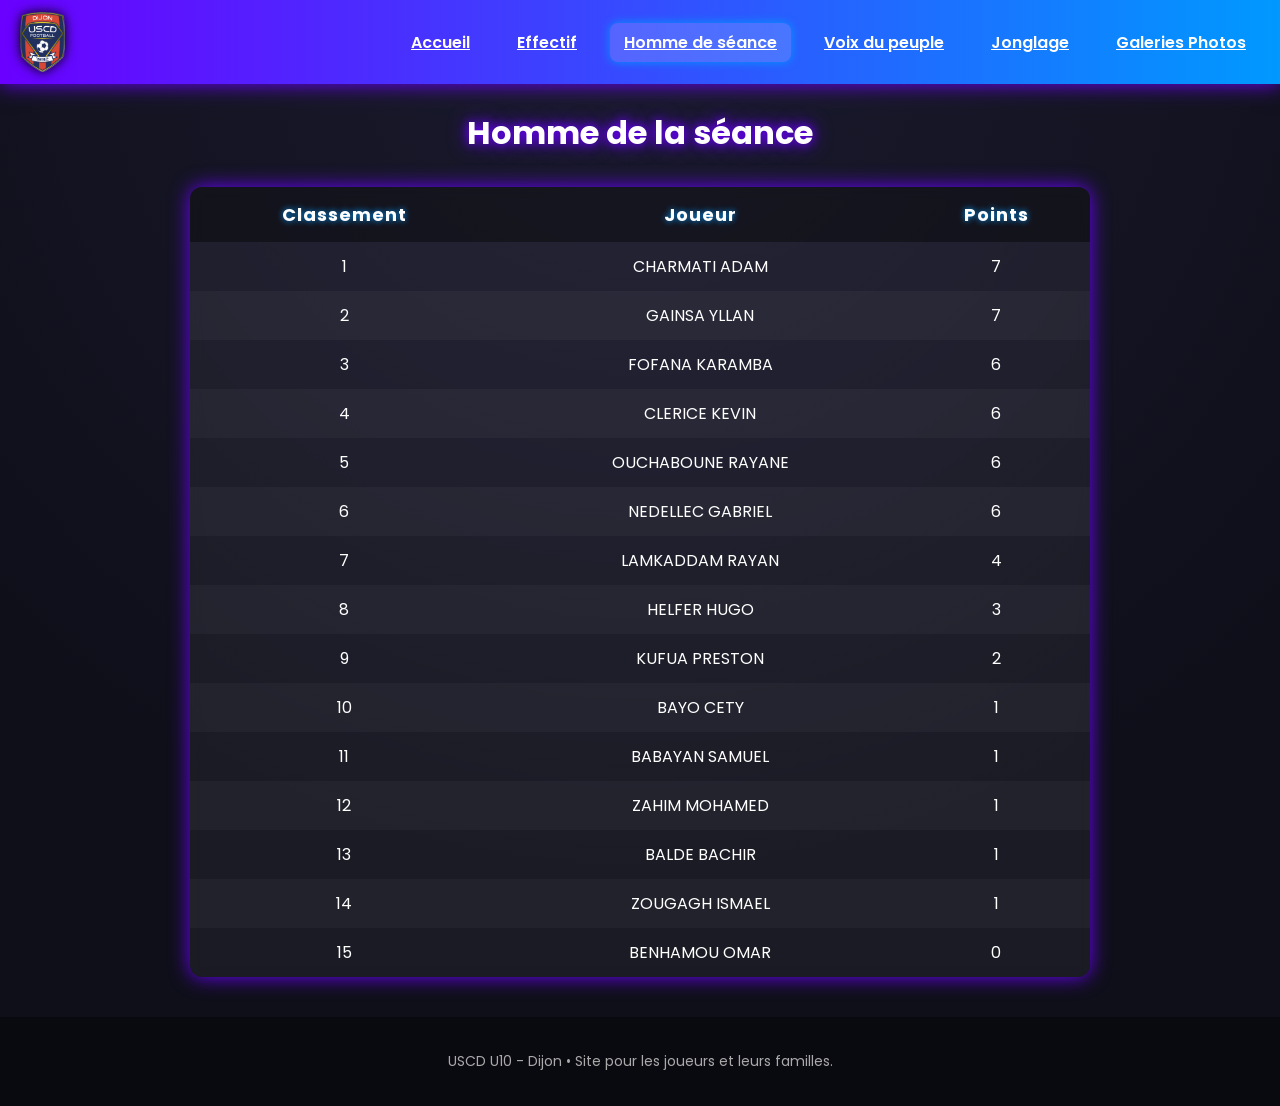
==== homme.html @ 893b5e43 "Update homme.html" ====
<!DOCTYPE html>
<html lang="fr">
<head>
  <meta charset="UTF-8">
  <title>USCD U10 - Homme de séance</title>
  <meta name="viewport" content="width=device-width, initial-scale=1">
  <link rel="stylesheet" href="style.css">
  <link href="https://fonts.googleapis.com/css2?family=Poppins:wght@300;400;600;700&display=swap" rel="stylesheet">
</head>
<body>

<header class="topbar">
  <img src="logo.png" class="logo" alt="Logo USCD">
  <nav class="main-nav">
    <a href="index.html">Accueil</a>
    <a href="effectif.html">Effectif</a>
    <a href="homme.html" class="active">Homme de séance</a>
    <a href="voix.html">Voix du peuple</a>
    <a href="jonglage.html">Jonglage</a>
    <a href="galeries.html">Galeries Photos</a>
  </nav>
</header>

<main>
  <h2 class="glow">Homme de la séance</h2>

  <div class="table-wrapper">
    <table>
      <thead>
        <tr>
          <th>Classement</th>
          <th>Joueur</th>
          <th>Points</th>
        </tr>
      </thead>
      <tbody>

        <!-- TU MODIFIES LES POINTS ICI DIRECTEMENT -->
        <tr>
          <td>1</td>
          <td>CHARMATI ADAM</td>
          <td>7</td>
        </tr>
        <tr>
          <td>2</td>
          <td>GAINSA YLLAN</td>
          <td>7</td>
        </tr>
        <tr>
          <td>3</td>
          <td>FOFANA KARAMBA</td>
          <td>6</td>
        </tr>
        <tr>
          <td>4</td>
          <td>CLERICE KEVIN</td>
          <td>6</td>
        </tr>
        <tr>
          <td>5</td>
          <td>OUCHABOUNE RAYANE</td>
          <td>6</td>
        </tr>
        <tr>
          <td>6</td>
          <td>NEDELLEC GABRIEL</td>
          <td>6</td>
        </tr>
        <tr>
          <td>7</td>
          <td>LAMKADDAM RAYAN</td>
          <td>4</td>
        </tr>
        <tr>
          <td>8</td>
          <td>HELFER HUGO</td>
          <td>3</td>
        </tr>
        <tr>
          <td>9</td>
          <td>KUFUA PRESTON</td>
          <td>2</td>
        </tr>
        <tr>
          <td>10</td>
          <td>BAYO CETY</td>
          <td>1</td>
        </tr>
        <tr>
          <td>11</td>
          <td>BABAYAN SAMUEL</td>
          <td>1</td>
        </tr>
        <tr>
          <td>12</td>
          <td>ZAHIM MOHAMED</td>
          <td>1</td>
        </tr>
        <tr>
          <td>13</td>
          <td>BALDE BACHIR</td>
          <td>1</td>
        </tr>
        <tr>
          <td>14</td>
          <td>ZOUGAGH ISMAEL</td>
          <td>1</td>
        </tr>
        <tr>
          <td>15</td>
          <td>BENHAMOU OMAR</td>
          <td>0</td>
        </tr>

      </tbody>
    </table>
  </div>
</main>

<footer class="footer">
  <p>USCD U10 - Dijon • Site pour les joueurs et leurs familles.</p>
</footer>

</body>
</html>
---- style.css ----
/* ------------------------------
   GLOBAL FIFA STYLE
------------------------------ */
body {
    margin: 0;
    font-family: 'Poppins', sans-serif;
    background: radial-gradient(circle at top, #1a1a2e, #0f0f1a 70%);
    color: #fff;
  }
  
  /* Glow effect */
  .glow {
    text-shadow: 0 0 10px #6a00ff, 0 0 20px #6a00ff;
  }
  
  /* ------------------------------
     HEADER
  ------------------------------ */
  .topbar {
    background: linear-gradient(90deg, #6a00ff, #0099ff);
    padding: 12px 20px;
    display: flex;
    align-items: center;
    justify-content: space-between;
    box-shadow: 0 0 20px #6a00ff;
  }
  
  .logo {
    height: 60px;
    filter: drop-shadow(0 0 6px #000);
  }
  
  .main-nav a {
    margin-left: 15px;
    padding: 8px 14px;
    color: white;
    font-weight: 600;
    border-radius: 8px;
    transition: 0.2s;
  }
  
  .main-nav a:hover,
  .main-nav a.active {
    background: rgba(255,255,255,0.15);
    box-shadow: 0 0 10px #0099ff;
  }
  
  /* ------------------------------
     TITRES
  ------------------------------ */
  h2 {
    text-align: center;
    margin-top: 25px;
    font-size: 32px;
    font-weight: 700;
    color: #fff;
    text-shadow: 0 0 10px #0099ff;
  }
  
  /* ------------------------------
     TABLEAU FIFA
  ------------------------------ */
  .table-wrapper {
    margin: 30px auto;
    width: 95%;
    max-width: 900px;
  }
  
  table {
    width: 100%;
    border-collapse: collapse;
    background: rgba(255,255,255,0.05);
    backdrop-filter: blur(6px);
    border-radius: 12px;
    overflow: hidden;
    box-shadow: 0 0 20px #6a00ff;
  }
  
  th {
    background: rgba(0,0,0,0.4);
    padding: 14px;
    font-size: 18px;
    letter-spacing: 1px;
    text-shadow: 0 0 6px #0099ff;
  }
  
  td {
    padding: 12px;
    text-align: center;
    font-size: 16px;
  }
  
  tr:nth-child(even) {
    background: rgba(255,255,255,0.03);
  }
  
  tr:hover {
    background: rgba(255,255,255,0.08);
    transition: 0.2s;
  }
  
  /* ------------------------------
     FOOTER
  ------------------------------ */
  .footer {
    margin-top: 40px;
    padding: 20px;
    text-align: center;
    background: rgba(0,0,0,0.4);
    color: #aaa;
    font-size: 14px;
  }
  
  .hex-grid {
    display: grid;
    grid-template-columns: repeat(auto-fit, minmax(120px, 1fr));
    gap: 18px;
    justify-items: center;
    padding: 20px;
  }
  
  .hex-card {
    width: 120px;
    height: 140px;
    background: rgba(255,255,255,0.05);
    clip-path: polygon(50% 0%, 93% 25%, 93% 75%, 50% 100%, 7% 75%, 7% 25%);
    box-shadow: 0 0 15px #6a00ff, 0 0 25px #0099ff;
    border: 2px solid rgba(255,255,255,0.15);
    text-align: center;
    padding-top: 10px;
    transition: 0.25s;
  }
  
  .hex-card:hover {
    transform: scale(1.08);
    box-shadow: 0 0 25px #9d4dff, 0 0 40px #00b7ff;
  }
  
  .hex-card img {
    width: 75px;
    height: 75px;
    object-fit: contain;
    background: rgba(0,0,0,0.4);
    border-radius: 50%;
    border: 2px solid rgba(255,255,255,0.35);
    padding: 3px;
    margin-bottom: 2px; /* Remonte le nom */
  }
  
  
  .hex-card h3 {
    font-size: 13px;
    margin-top: 4px;
    padding: 0 4px;
    line-height: 1.1;
    text-shadow: 0 0 8px #0099ff;
    color: #fff;
    font-weight: 600;
  }
  .square-grid {
    display: grid;
    grid-template-columns: repeat(auto-fit, minmax(130px, 1fr));
    gap: 20px;
    padding: 20px;
  }
  
  .square-card {
    background: rgba(255,255,255,0.05);
    border-radius: 12px;
    box-shadow: 0 0 15px #6a00ff, 0 0 25px #0099ff;
    border: 2px solid rgba(255,255,255,0.15);
    text-align: center;
    padding: 12px;
    transition: 0.25s;
  }
  
  .square-card:hover {
    transform: scale(1.05);
    box-shadow: 0 0 25px #9d4dff, 0 0 40px #00b7ff;
  }
  
  .square-card img {
    width: 100%;
    height: 120px;
    object-fit: cover;
    border-radius: 10px;
    margin-bottom: 8px;
  }
  
  .square-card h3 {
    font-size: 14px;
    margin: 0;
    color: #fff;
    text-shadow: 0 0 6px #0099ff;
    font-weight: 600;
  }
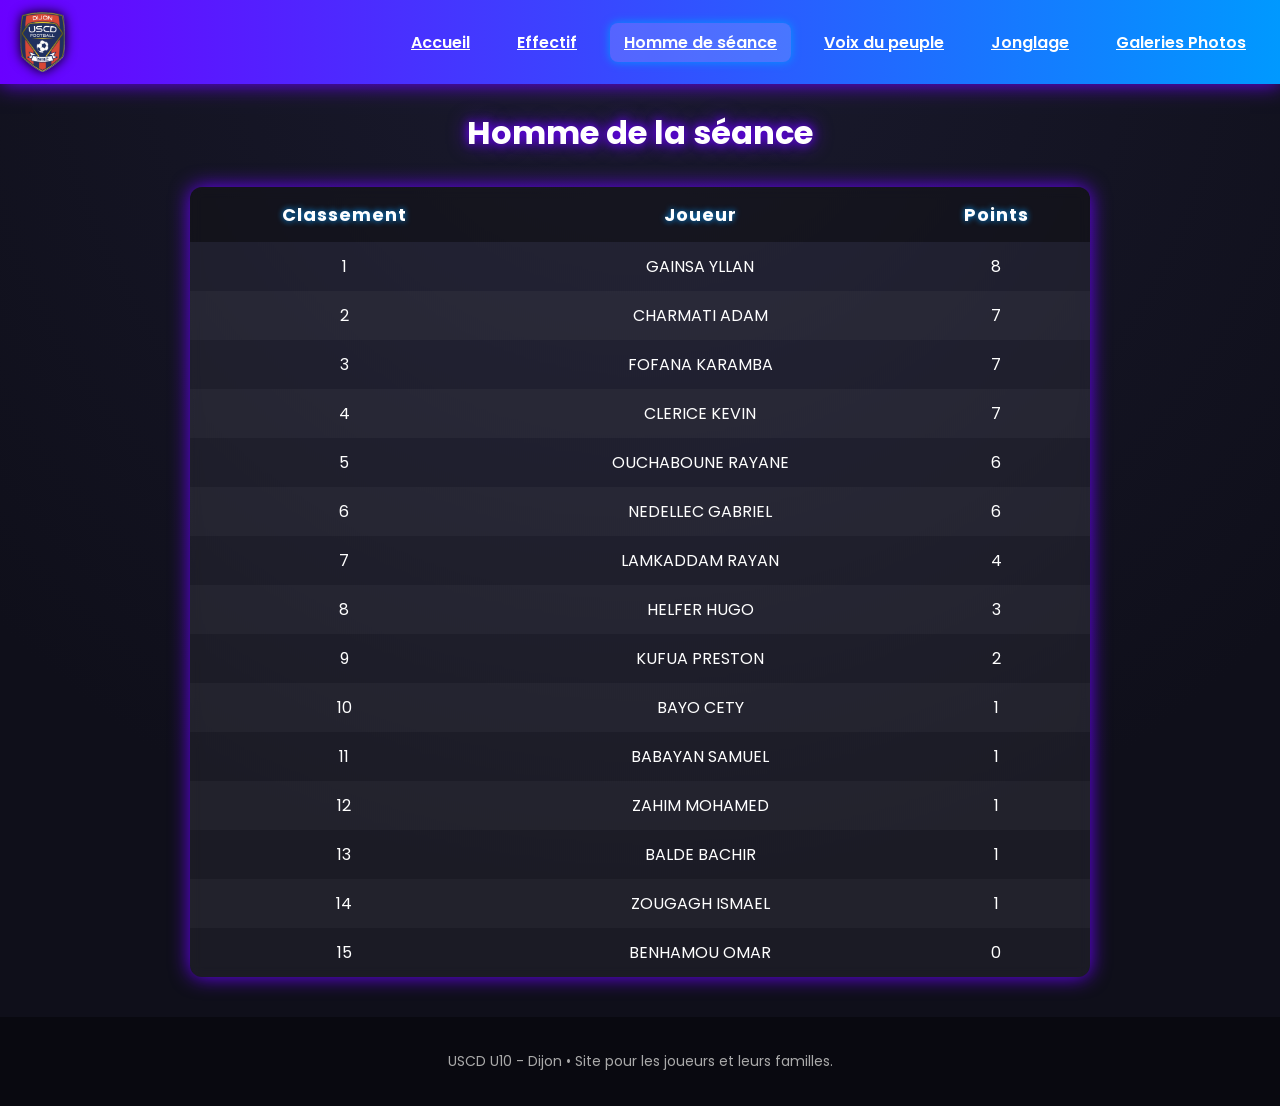
==== commit f27bb9d7: "Update homme.html" ====
--- a/homme.html
+++ b/homme.html
@@ -38,23 +38,23 @@
         <!-- TU MODIFIES LES POINTS ICI DIRECTEMENT -->
         <tr>
           <td>1</td>
-          <td>CHARMATI ADAM</td>
-          <td>7</td>
+          <td>GAINSA YLLAN</td>
+          <td>8</td>
         </tr>
         <tr>
           <td>2</td>
-          <td>GAINSA YLLAN</td>
+          <td>CHARMATI ADAM</td>
           <td>7</td>
         </tr>
         <tr>
           <td>3</td>
           <td>FOFANA KARAMBA</td>
-          <td>6</td>
+          <td>7</td>
         </tr>
         <tr>
           <td>4</td>
           <td>CLERICE KEVIN</td>
-          <td>6</td>
+          <td>7</td>
         </tr>
         <tr>
           <td>5</td>
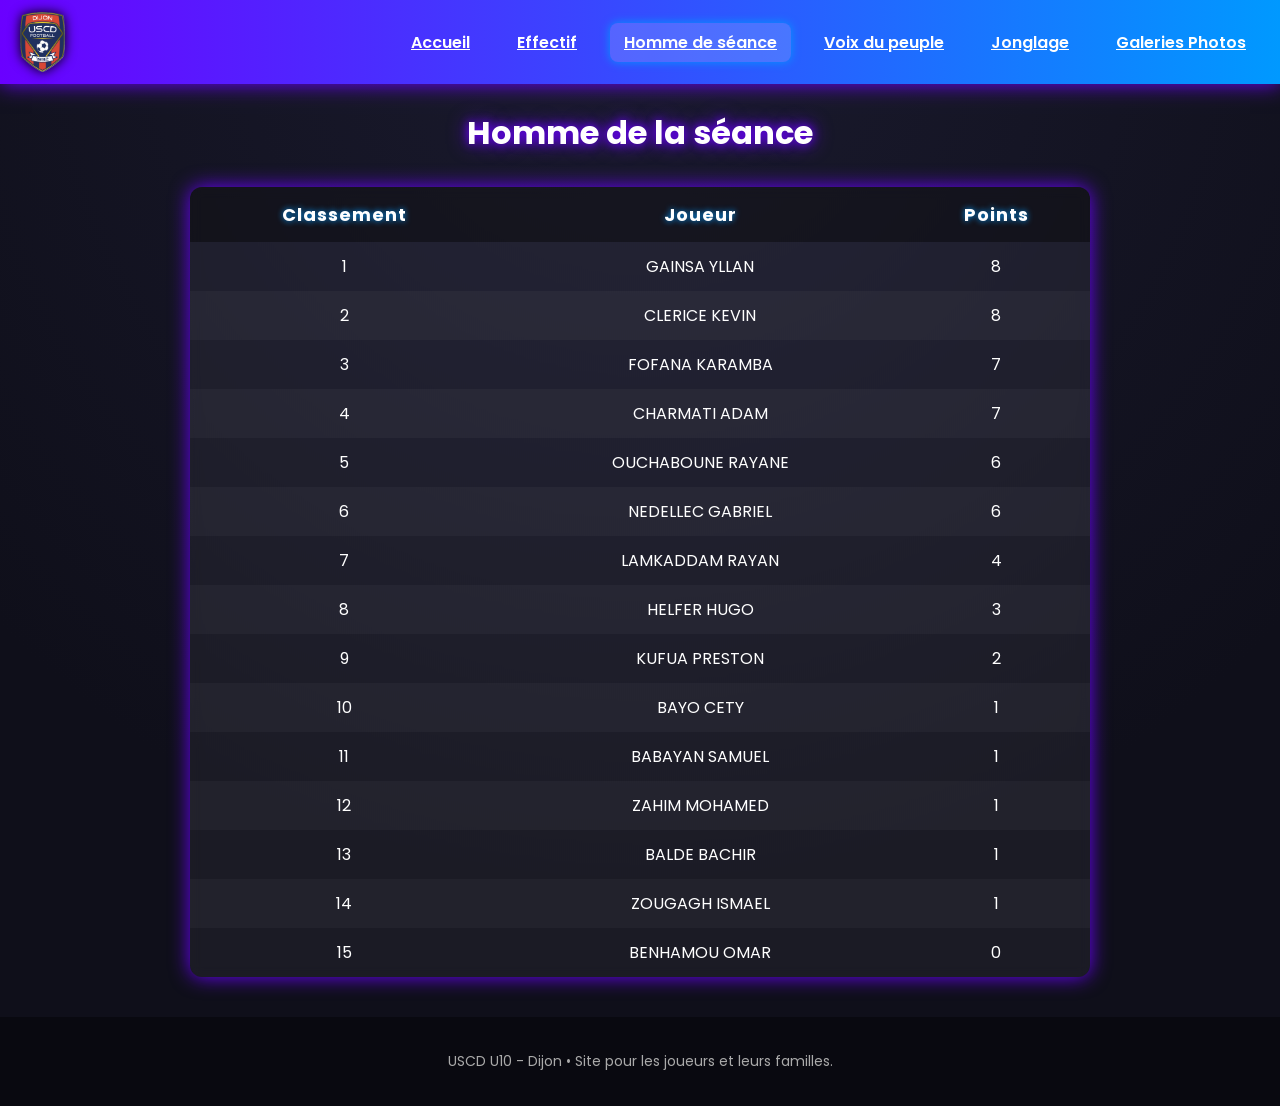
==== commit b5a541b3: "Update homme.html" ====
--- a/homme.html
+++ b/homme.html
@@ -43,8 +43,8 @@
         </tr>
         <tr>
           <td>2</td>
-          <td>CHARMATI ADAM</td>
-          <td>7</td>
+          <td>CLERICE KEVIN</td>
+          <td>8</td>
         </tr>
         <tr>
           <td>3</td>
@@ -53,7 +53,7 @@
         </tr>
         <tr>
           <td>4</td>
-          <td>CLERICE KEVIN</td>
+          <td>CHARMATI ADAM</td>
           <td>7</td>
         </tr>
         <tr>
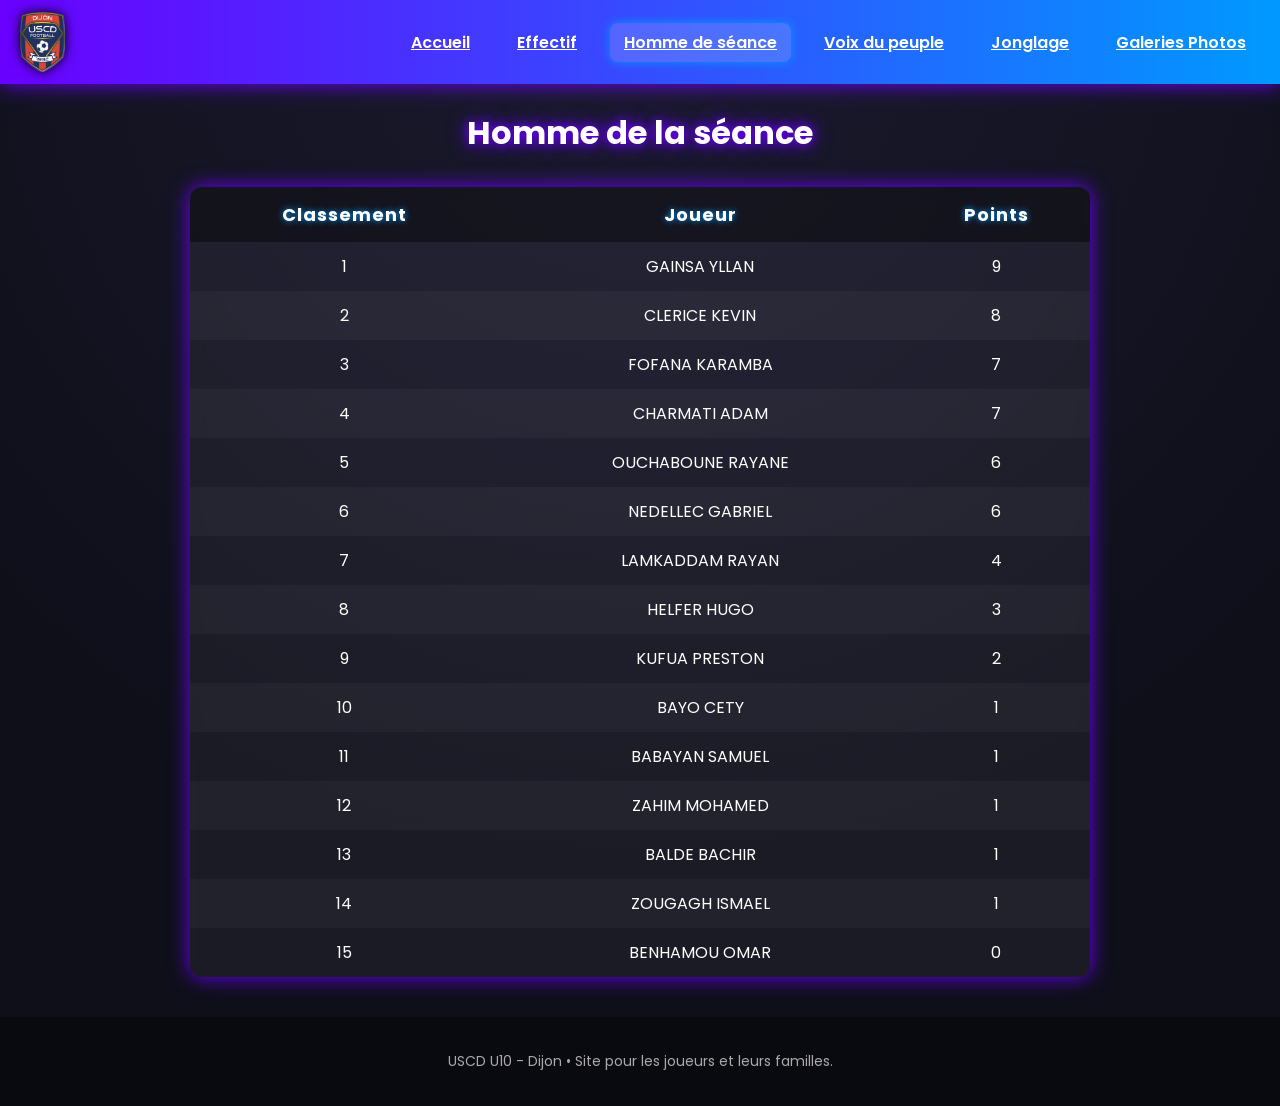
==== commit 1368d094: "Update homme.html" ====
--- a/homme.html
+++ b/homme.html
@@ -39,7 +39,7 @@
         <tr>
           <td>1</td>
           <td>GAINSA YLLAN</td>
-          <td>8</td>
+          <td>9</td>
         </tr>
         <tr>
           <td>2</td>
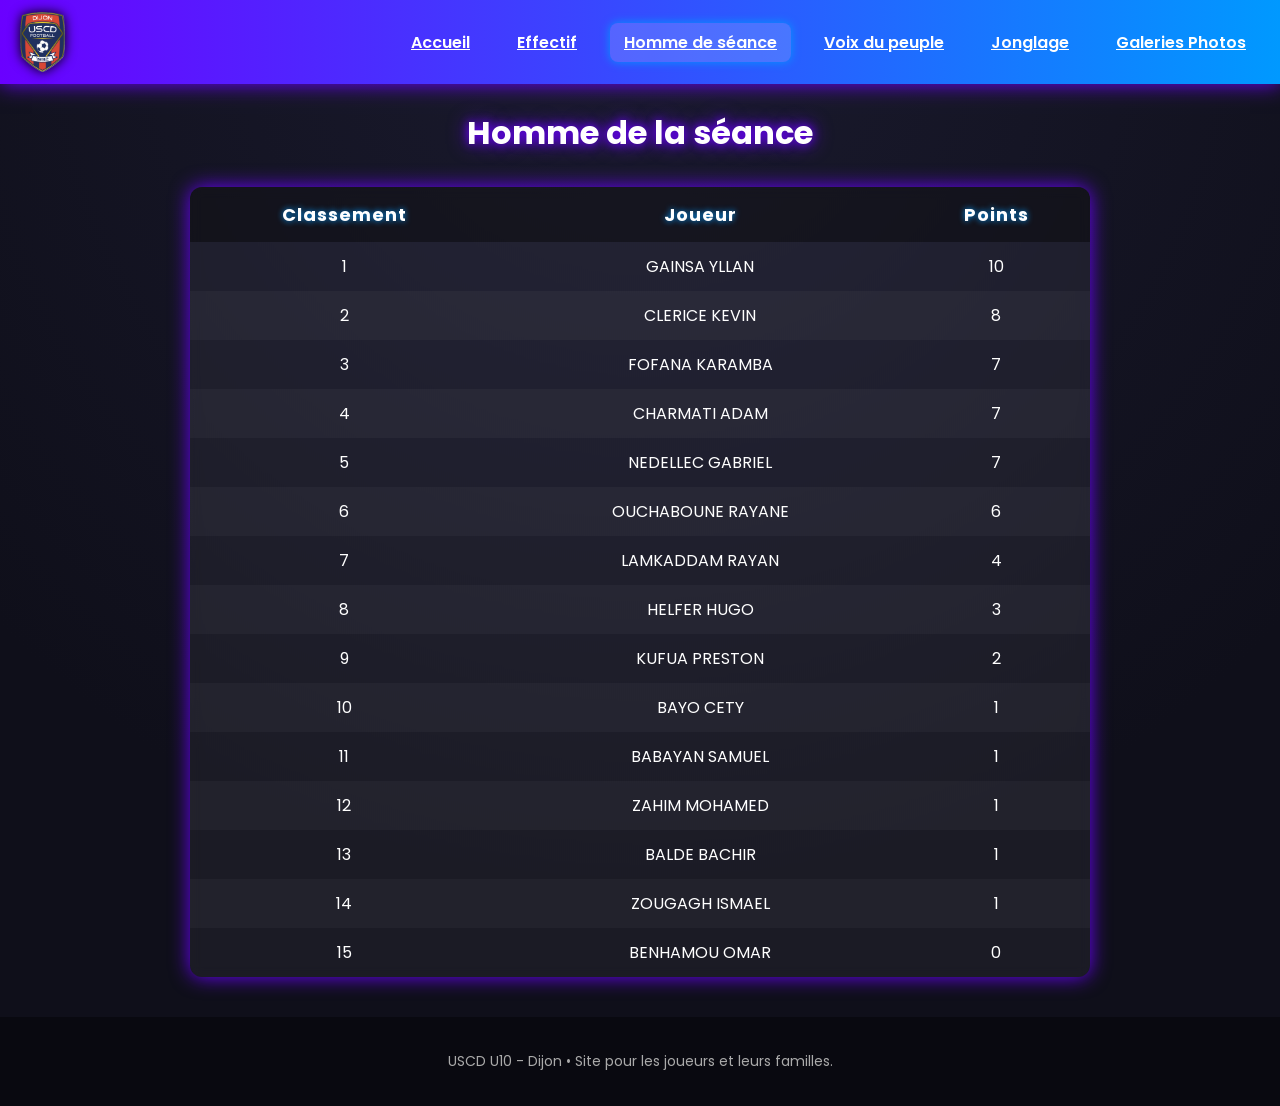
==== commit 5cb0e048: "Update homme.html" ====
--- a/homme.html
+++ b/homme.html
@@ -39,7 +39,7 @@
         <tr>
           <td>1</td>
           <td>GAINSA YLLAN</td>
-          <td>9</td>
+          <td>10</td>
         </tr>
         <tr>
           <td>2</td>
@@ -58,12 +58,12 @@
         </tr>
         <tr>
           <td>5</td>
-          <td>OUCHABOUNE RAYANE</td>
-          <td>6</td>
+          <td>NEDELLEC GABRIEL</td>
+          <td>7</td>
         </tr>
         <tr>
           <td>6</td>
-          <td>NEDELLEC GABRIEL</td>
+          <td>OUCHABOUNE RAYANE</td>
           <td>6</td>
         </tr>
         <tr>
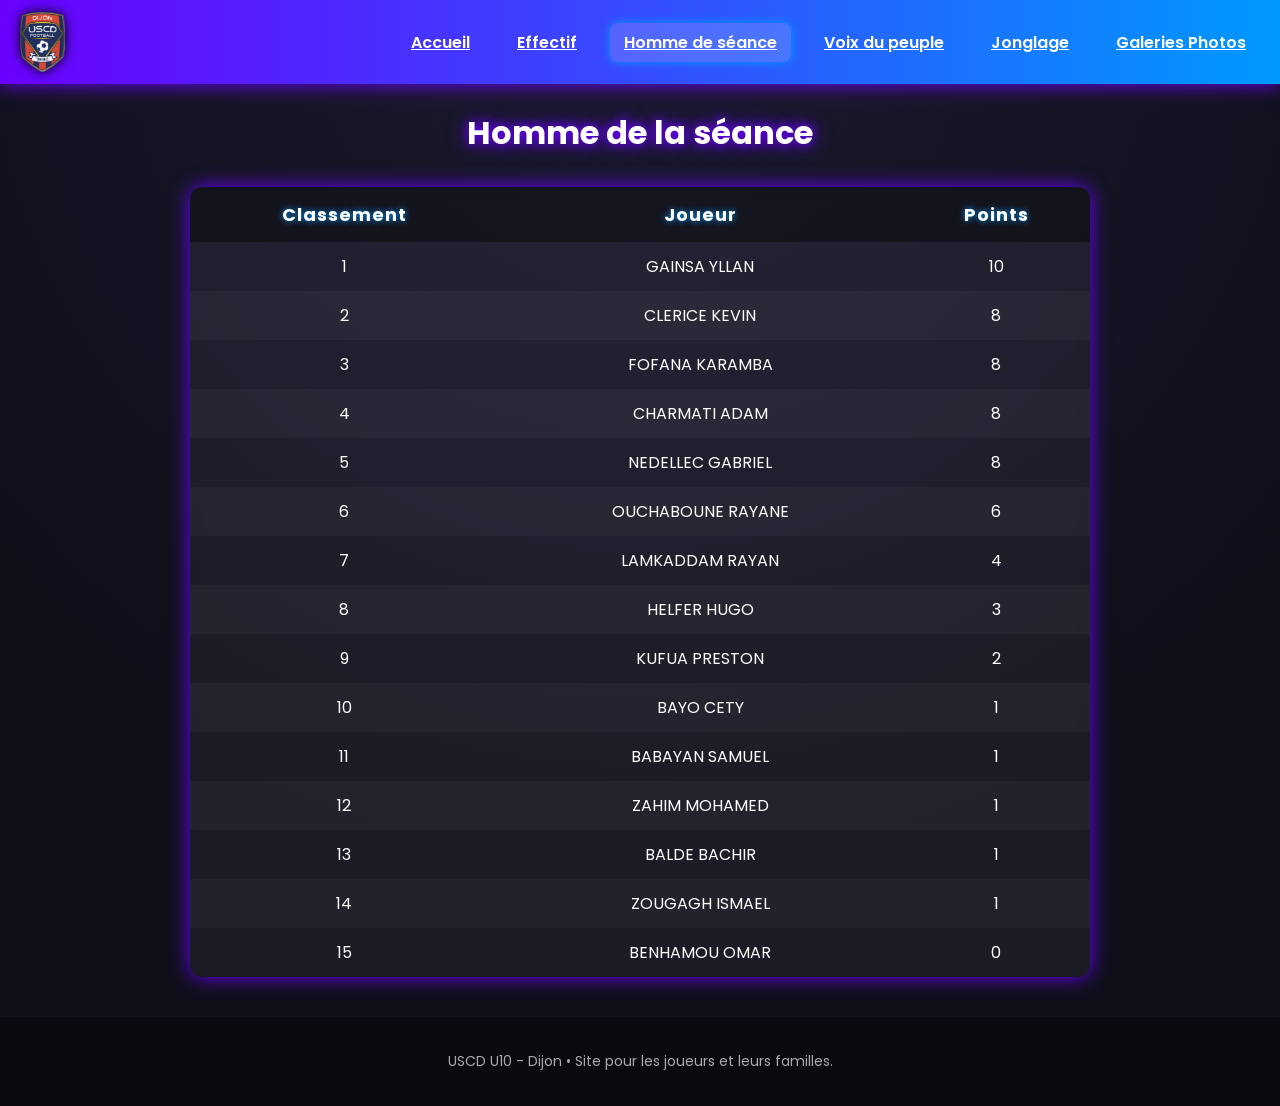
==== commit 1e6852f0: "Update homme.html" ====
--- a/homme.html
+++ b/homme.html
@@ -49,17 +49,17 @@
         <tr>
           <td>3</td>
           <td>FOFANA KARAMBA</td>
-          <td>7</td>
+          <td>8</td>
         </tr>
         <tr>
           <td>4</td>
           <td>CHARMATI ADAM</td>
-          <td>7</td>
+          <td>8</td>
         </tr>
         <tr>
           <td>5</td>
           <td>NEDELLEC GABRIEL</td>
-          <td>7</td>
+          <td>8</td>
         </tr>
         <tr>
           <td>6</td>
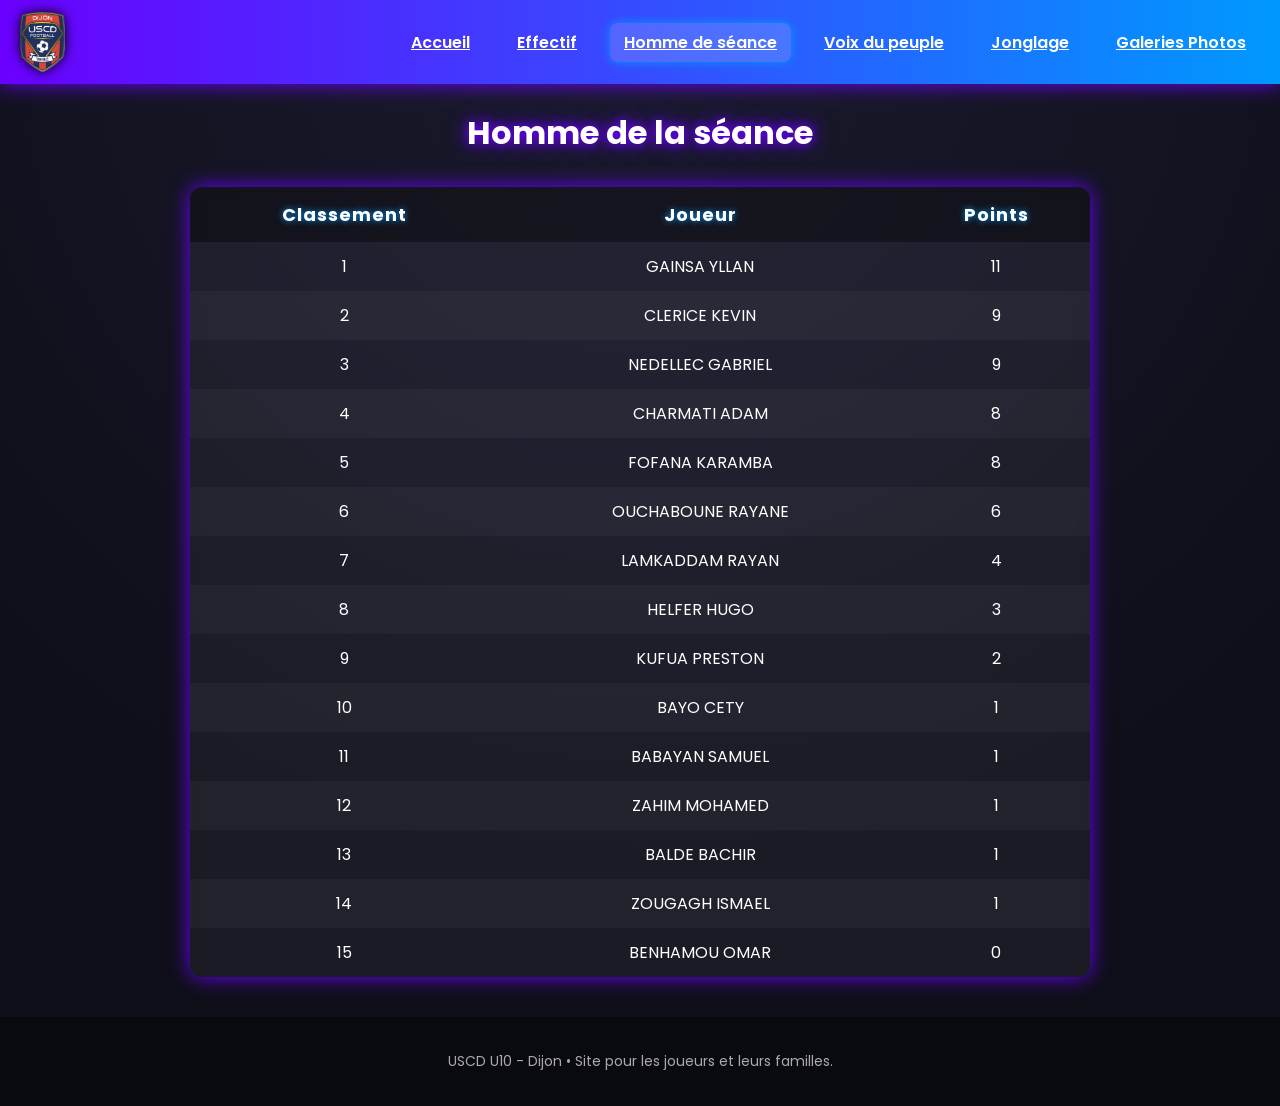
==== commit 0f0a0255: "Update homme.html" ====
--- a/homme.html
+++ b/homme.html
@@ -39,17 +39,17 @@
         <tr>
           <td>1</td>
           <td>GAINSA YLLAN</td>
-          <td>10</td>
+          <td>11</td>
         </tr>
         <tr>
           <td>2</td>
           <td>CLERICE KEVIN</td>
-          <td>8</td>
+          <td>9</td>
         </tr>
         <tr>
           <td>3</td>
-          <td>FOFANA KARAMBA</td>
-          <td>8</td>
+          <td>NEDELLEC GABRIEL</td>
+          <td>9</td>
         </tr>
         <tr>
           <td>4</td>
@@ -58,7 +58,7 @@
         </tr>
         <tr>
           <td>5</td>
-          <td>NEDELLEC GABRIEL</td>
+          <td>FOFANA KARAMBA</td>
           <td>8</td>
         </tr>
         <tr>
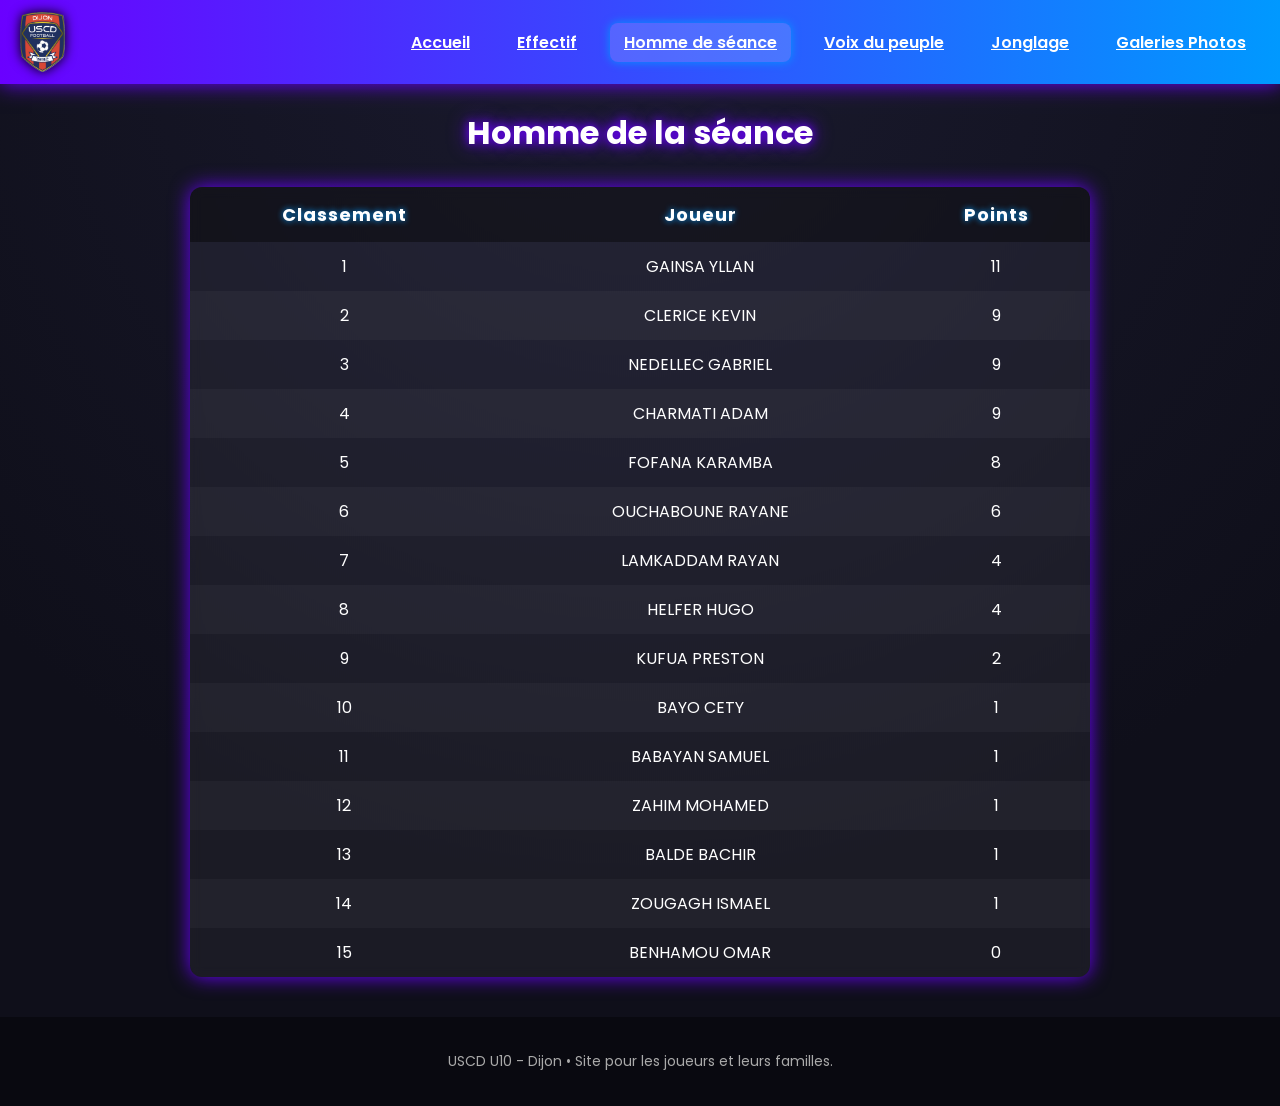
==== commit 013a697b: "Update homme.html" ====
--- a/homme.html
+++ b/homme.html
@@ -54,7 +54,7 @@
         <tr>
           <td>4</td>
           <td>CHARMATI ADAM</td>
-          <td>8</td>
+          <td>9</td>
         </tr>
         <tr>
           <td>5</td>
@@ -74,7 +74,7 @@
         <tr>
           <td>8</td>
           <td>HELFER HUGO</td>
-          <td>3</td>
+          <td>4</td>
         </tr>
         <tr>
           <td>9</td>
